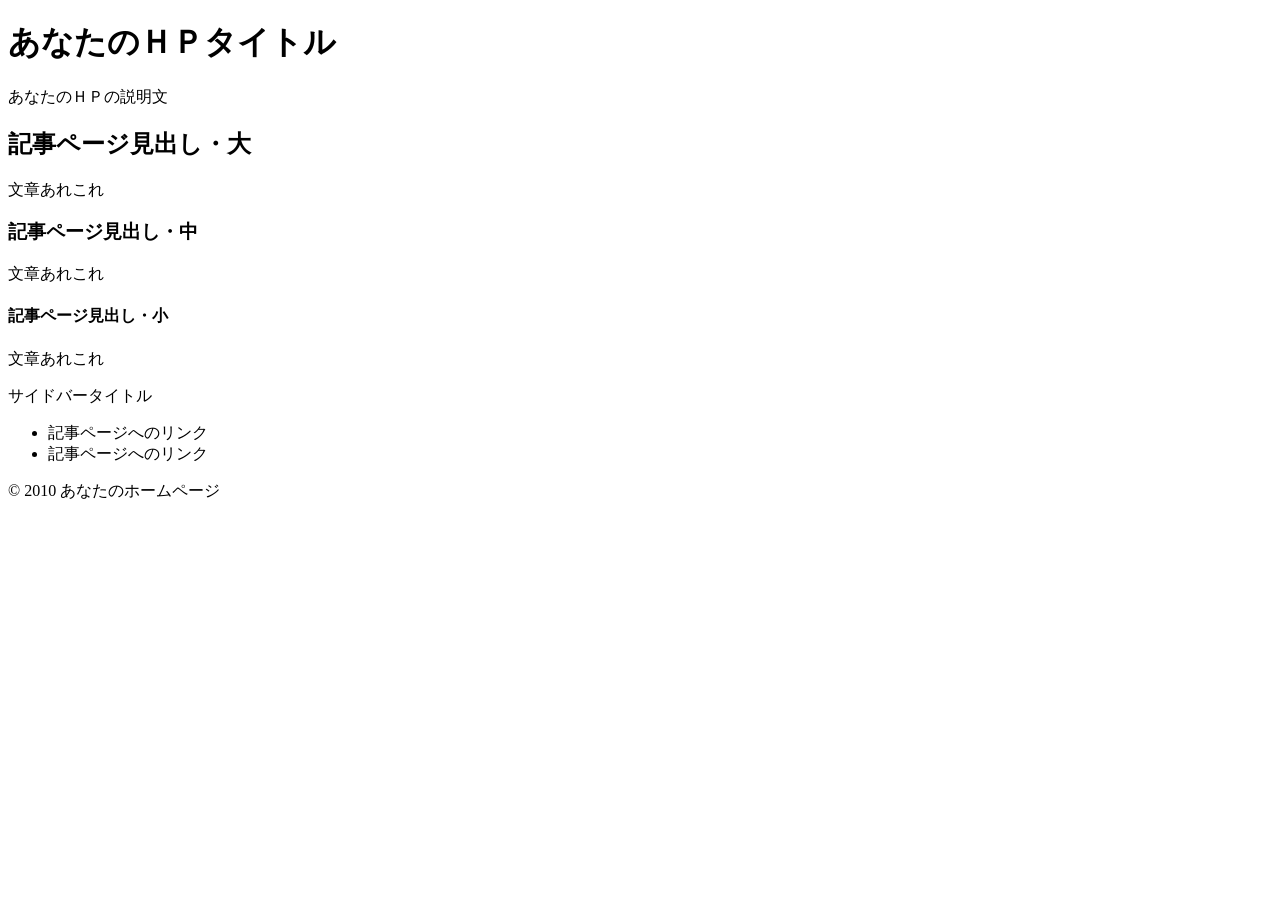
==== index.html @ 0a52fc60 "Rename index to index.html" ====
<!DOCTYPE html>
<html lang="ja">
<head>
<meta charset="utf-8">
<title>あなたのＨＰタイトル</title>
<meta name="keywords" content="ページのキーワードA,B,C">
<meta name="description" content="ページの説明">
<meta name="viewport" content="width=device-width, initial-scale=1">
<link rel="stylesheet" href="index.css">
</head>
<body>
<div id="outer">
<header>
<div class="header-inner">
<h1>あなたのＨＰタイトル</h1>
<p>あなたのＨＰの説明文</p>
</div>
</header>
<div id="content">
<div class="inner">
<h2>記事ページ見出し・大</h2>
<p>文章あれこれ</p>
<h3>記事ページ見出し・中</h3>
<p>文章あれこれ</p>
<h4>記事ページ見出し・小</h4>
<p>文章あれこれ</p>
</div>
<aside>
<div class="left-title">サイドバータイトル</div>
<div class="link">
<ul>
<li>記事ページへのリンク</li>
<li>記事ページへのリンク</li>
</ul>
</div>
</aside>
</div>
<footer>© 2010 あなたのホームページ</footer>
</div>
</body>
</html>
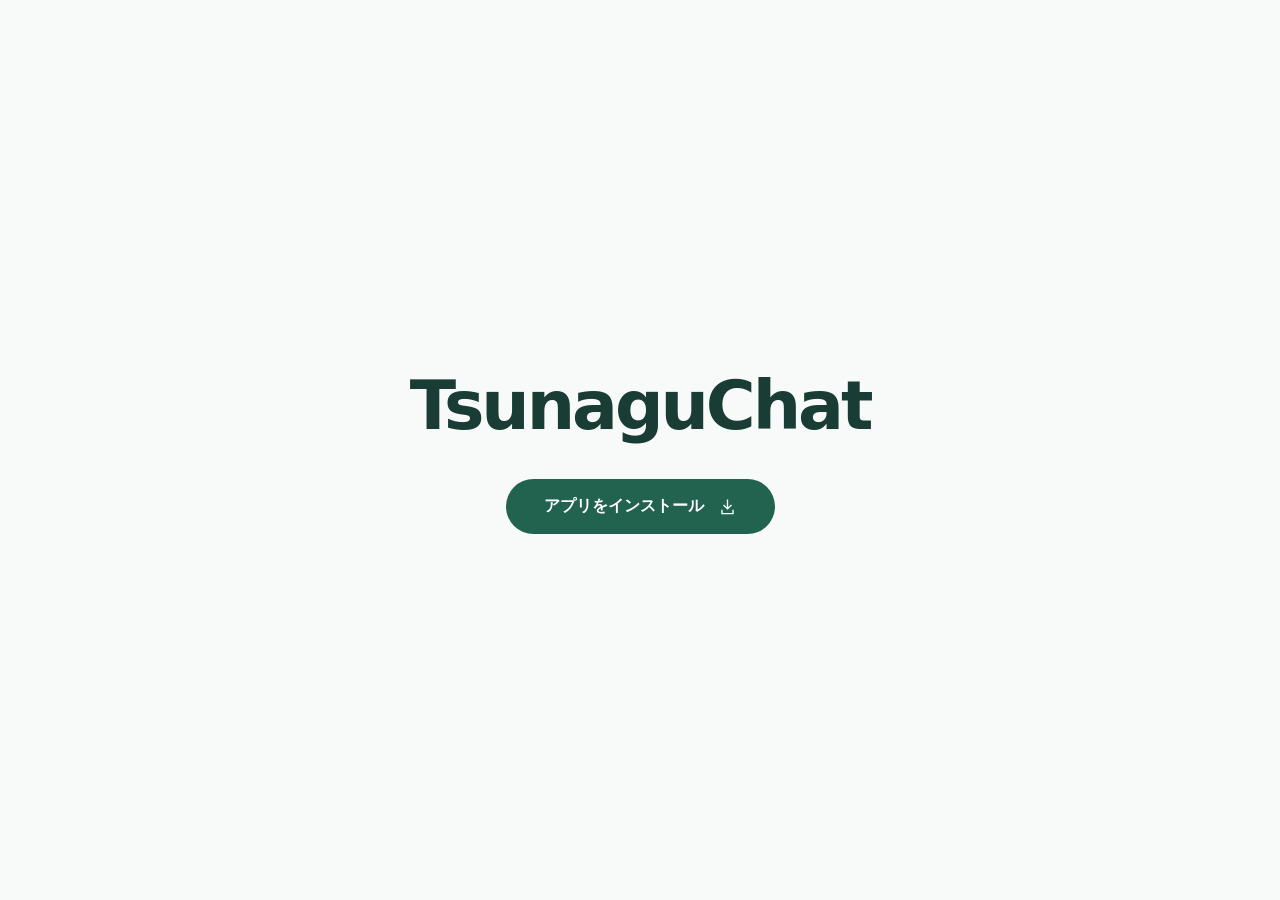
==== commit 67ae3c93: "Add files via upload" ====
--- a/index.html
+++ b/index.html
@@ -1,41 +1,90 @@
-<!DOCTYPE html>
+<!doctype html>
 <html lang="ja">
-<head>
-<meta charset="utf-8">
-<title>あなたのＨＰタイトル</title>
-<meta name="keywords" content="ページのキーワードA,B,C">
-<meta name="description" content="ページの説明">
-<meta name="viewport" content="width=device-width, initial-scale=1">
-<link rel="stylesheet" href="index.css">
-</head>
-<body>
-<div id="outer">
-<header>
-<div class="header-inner">
-<h1>あなたのＨＰタイトル</h1>
-<p>あなたのＨＰの説明文</p>
-</div>
-</header>
-<div id="content">
-<div class="inner">
-<h2>記事ページ見出し・大</h2>
-<p>文章あれこれ</p>
-<h3>記事ページ見出し・中</h3>
-<p>文章あれこれ</p>
-<h4>記事ページ見出し・小</h4>
-<p>文章あれこれ</p>
-</div>
-<aside>
-<div class="left-title">サイドバータイトル</div>
-<div class="link">
-<ul>
-<li>記事ページへのリンク</li>
-<li>記事ページへのリンク</li>
-</ul>
-</div>
-</aside>
-</div>
-<footer>© 2010 あなたのホームページ</footer>
-</div>
-</body>
+  <head>
+    <meta charset="utf-8">
+    <meta name="viewport" content="width=device-width, initial-scale=1">
+    <title>TsunaguChat</title>
+    <meta name="description" content="TsunaguChatのインストールページへ。">
+
+    <style>
+      * {
+        box-sizing: border-box;
+      }
+
+      body {
+        margin: 0;
+        background: #f8faf9;
+        color: #193d35;
+        font-family: system-ui, -apple-system, "Segoe UI", sans-serif;
+      }
+
+      main {
+        min-height: 100svh;
+        display: flex;
+        flex-direction: column;
+        align-items: center;
+        justify-content: center;
+        padding: 32px;
+        gap: 34px;
+      }
+
+      h1 {
+        font-size: clamp(38px, 8vw, 68px);
+        letter-spacing: -.045em;
+        font-weight: 650;
+        margin: 0;
+      }
+
+      .install-link {
+        border: 0;
+        border-radius: 100px;
+        background: #22634f;
+        color: white;
+        padding: 17px 38px;
+        font: 600 16px system-ui;
+        cursor: pointer;
+        text-decoration: none;
+        display: flex;
+        align-items: center;
+        gap: 14px;
+        transition: background .2s, transform .2s;
+      }
+
+      .install-link:hover {
+        background: #164936;
+        transform: translateY(-2px);
+      }
+
+      .install-link:focus-visible {
+        outline: 3px solid #81b7a3;
+        outline-offset: 5px;
+      }
+
+      svg {
+        width: 19px;
+        height: 19px;
+      }
+    </style>
+  </head>
+
+  <body>
+    <main>
+      <h1>TsunaguChat</h1>
+
+      <a class="install-link" href="https://github.com/Sakaban0/Tsunagu/releases/download/v1.6.0/TsunaguChat-1.6.0-Setup.exe">
+        <span>アプリをインストール</span>
+        <svg
+          viewBox="0 0 24 24"
+          fill="none"
+          stroke="currentColor"
+          stroke-width="1.7"
+          aria-hidden="true"
+        >
+          <path d="M12 3v12m-5-5 5 5 5-5M5 16v5h14v-5" />
+        </svg>
+      </a>
+    </main>
+
+  </body>
 </html>
+
